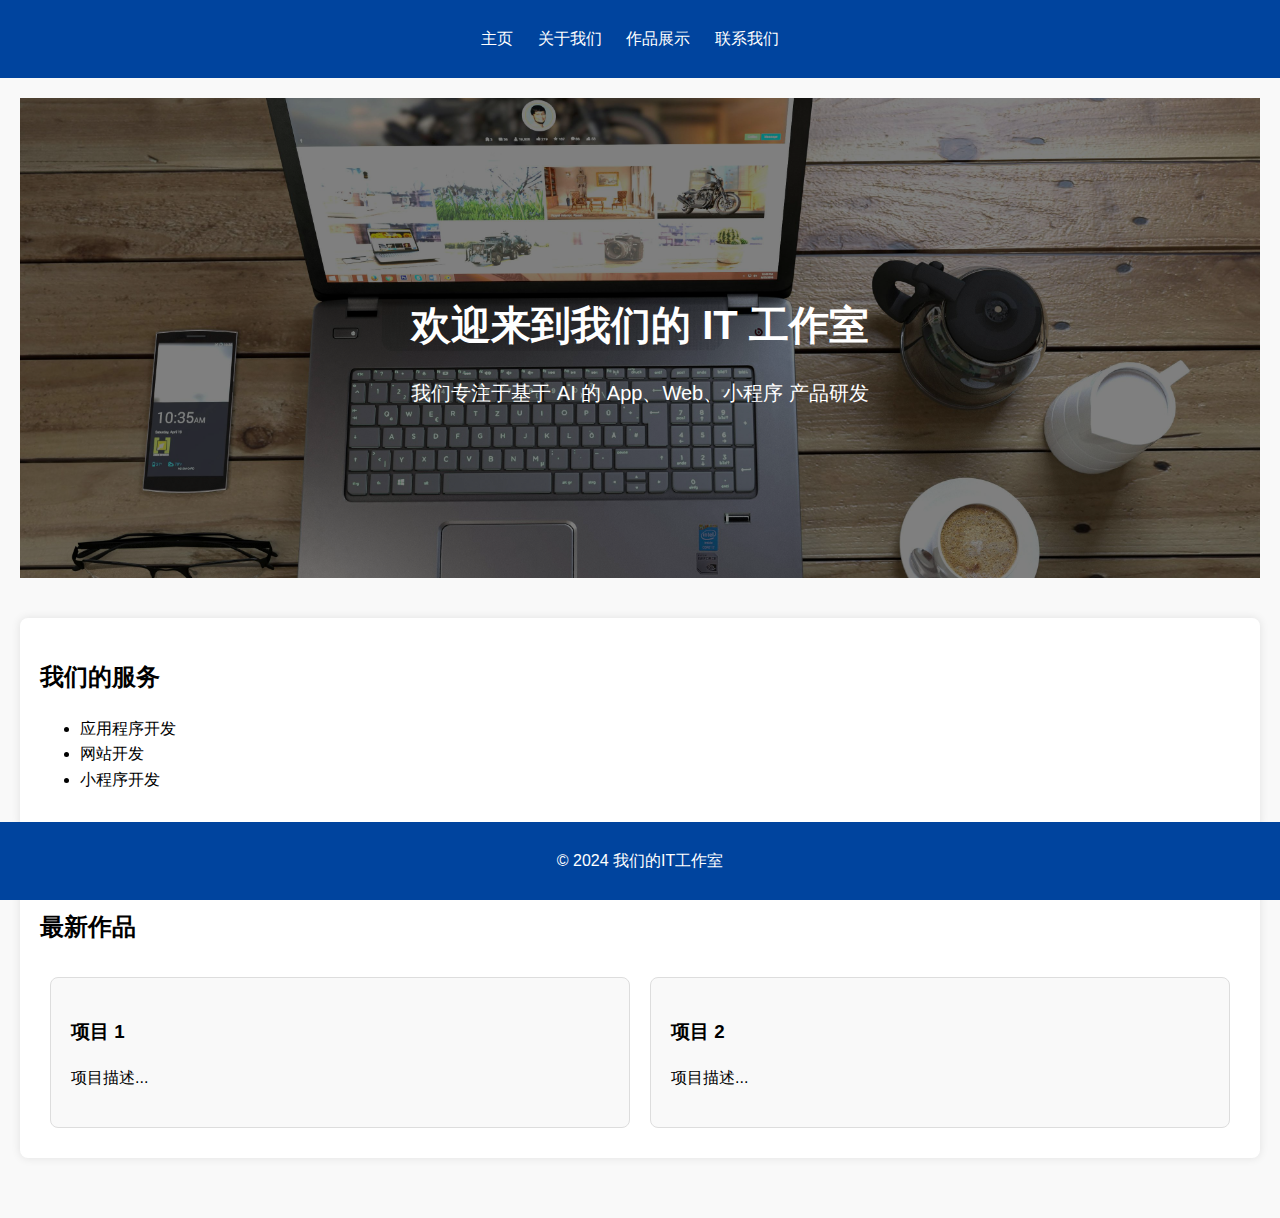
==== index.html @ 65e98220 "Update index.html" ====
<!DOCTYPE html>
<html lang="zh">
<head>
    <!-- Google Tag Manager -->
<script>(function(w,d,s,l,i){w[l]=w[l]||[];w[l].push({'gtm.start':
new Date().getTime(),event:'gtm.js'});var f=d.getElementsByTagName(s)[0],
j=d.createElement(s),dl=l!='dataLayer'?'&l='+l:'';j.async=true;j.src=
'https://www.googletagmanager.com/gtm.js?id='+i+dl;f.parentNode.insertBefore(j,f);
})(window,document,'script','dataLayer','GTM-WS6SR9TG');</script>
<!-- End Google Tag Manager -->
    <meta charset="UTF-8">
    <meta name="viewport" content="width=device-width, initial-scale=1.0">
    <title>我们的IT工作室</title>
    <link rel="stylesheet" href="style.css">
</head>
<body>
<!-- Google Tag Manager (noscript) -->
<noscript><iframe src="https://www.googletagmanager.com/ns.html?id=GTM-WS6SR9TG"
height="0" width="0" style="display:none;visibility:hidden"></iframe></noscript>
<!-- End Google Tag Manager (noscript) -->
    <header>
        <nav>
            <ul>
                <li><a href="index.html">主页</a></li>
                <li><a href="about.html">关于我们</a></li>
                <li><a href="projects.html">作品展示</a></li>
                <li><a href="contact.html">联系我们</a></li>
            </ul>
        </nav>
    </header>
    <main>
        <section class="intro">
            <h1>欢迎来到我们的 IT 工作室</h1>
            <p>我们专注于基于 AI 的 App、Web、小程序 产品研发</p>
        </section>
        <section class="services">
            <h2>我们的服务</h2>
            <ul>
                <li>应用程序开发</li>
                <li>网站开发</li>
                <li>小程序开发</li>
            </ul>
        </section>
        <section class="projects">
            <h2>最新作品</h2>
            <div class="project-list">
                <div class="project-item">
                    <h3>项目 1</h3>
                    <p>项目描述...</p>
                </div>
                <div class="project-item">
                    <h3>项目 2</h3>
                    <p>项目描述...</p>
                </div>
            </div>
        </section>
    </main>
    <footer>
        <p>&copy; 2024 我们的IT工作室</p>
    </footer>
    <script src="script.js"></script>
</body>
</html>
---- style.css ----
body {
    font-family: Arial, sans-serif;
    margin: 0;
    padding: 0;
    line-height: 1.6;
    background-color: #f9f9f9;
}

header {
    background: #00449e;
    color: #fff;
    padding: 10px 0;
    text-align: center;
}

nav ul {
    list-style: none;
    padding: 0;
}

nav ul li {
    display: inline;
    margin-right: 20px;
}

nav ul li a {
    color: #fff;
    text-decoration: none;
}

main {
    padding: 20px;
}

footer {
    background: #00449e;
    color: #fff;
    text-align: center;
    padding: 10px 0;
    position: fixed;
    bottom: 0;
    width: 100%;
}

.intro, .services, .projects, .team, .contact {
    margin-bottom: 40px;
}

.intro {
    background-color: #00449e;
    color: #fff;
    padding: 40px;
    text-align: center;
}

.services, .projects, .team, .contact {
    background-color: #fff;
    border-radius: 8px;
    padding: 20px;
    box-shadow: 0 0 10px rgba(0,0,0,0.1);
}

.project-list, .team-list {
    display: flex;
    flex-wrap: wrap;
}

.project-item, .team-member {
    flex: 1 1 300px;
    margin: 10px;
    padding: 20px;
    border: 1px solid #ddd;
    background-color: #f9f9f9;
    border-radius: 8px;
}

form {
    display: flex;
    flex-direction: column;
}

form label {
    margin-bottom: 5px;
}

form input, form textarea {
    margin-bottom: 10px;
    padding: 10px;
    border: 1px solid #ddd;
    border-radius: 4px;
}

form button {
    padding: 10px;
    background: #00449e;
    color: #fff;
    border: none;
    cursor: pointer;
    border-radius: 4px;
}

.intro {
    background: url('background.jpg') no-repeat center center;
    background-size: cover; /* 确保图片覆盖整个背景 */
    color: #fff;
    padding: 40px 20px; /* 增加左右内边距 */
    text-align: center;
    min-height: 400px; /* 确保背景图片区域足够高 */
    display: flex;
    align-items: center; /* 垂直居中对齐 */
    justify-content: center; /* 水平居中对齐 */
    position: relative;
    flex-direction: column; /* 使子元素垂直排列 */
}

.intro::before {
    content: '';
    position: absolute;
    top: 0;
    left: 0;
    right: 0;
    bottom: 0;
    background: rgba(0, 0, 0, 0.5); /* 添加半透明黑色覆盖层 */
    z-index: 1;
}

.intro h1, .intro p {
    position: relative;
    z-index: 2;
}

.intro h1 {
    font-size: 2.5em; /* 增加标题字体大小 */
    margin-bottom: 20px; /* 增加标题和段落之间的间距 */
}

.intro p {
    font-size: 1.25em; /* 增加段落字体大小 */
    max-width: 800px; /* 限制段落最大宽度 */
    margin: 0 auto; /* 使段落居中 */
}

.contact {
    background-color: #fff;
    border-radius: 8px;
    padding: 20px;
    box-shadow: 0 0 10px rgba(0,0,0,0.1);
    text-align: center;
}

.contact h1 {
    font-size: 2em;
    margin-bottom: 20px;
}

.contact p {
    font-size: 1.25em;
    margin-bottom: 20px;
}

.contact-info {
    list-style: none;
    padding: 0;
    font-size: 1.1em;
    text-align: left; /* 将文本左对齐 */
    display: inline-block; /* 使列表项内容居中对齐父容器 */
    margin: 0 auto; /* 水平居中 */
}

.contact-info li {
    margin-bottom: 10px;
}

.contact-info a {
    color: #00449e;
    text-decoration: none;
}

.contact-info a:hover {
    text-decoration: underline;
}
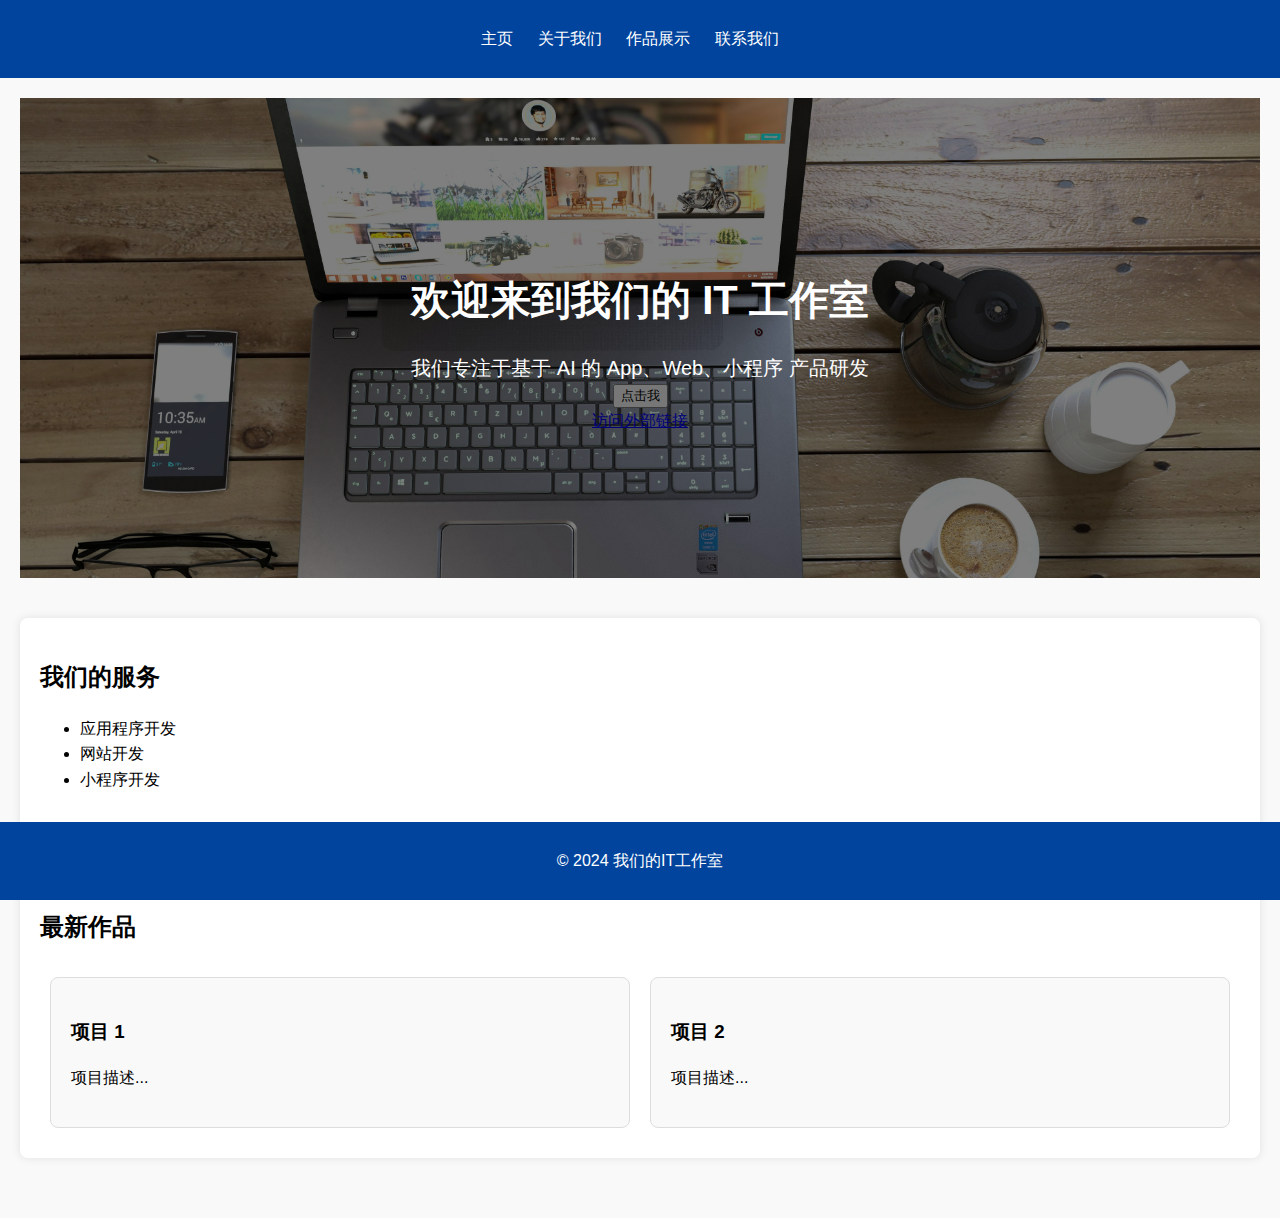
==== commit 877c9294: "Update index.html" ====
--- a/index.html
+++ b/index.html
@@ -32,6 +32,10 @@
         <section class="intro">
             <h1>欢迎来到我们的 IT 工作室</h1>
             <p>我们专注于基于 AI 的 App、Web、小程序 产品研发</p>
+            <!-- 新增按钮 -->
+            <button onclick="alert('按钮已点击')">点击我</button>
+            <!-- 新增跳转链接 -->
+            <a href="https://example.com" target="_blank">访问外部链接</a>
         </section>
         <section class="services">
             <h2>我们的服务</h2>
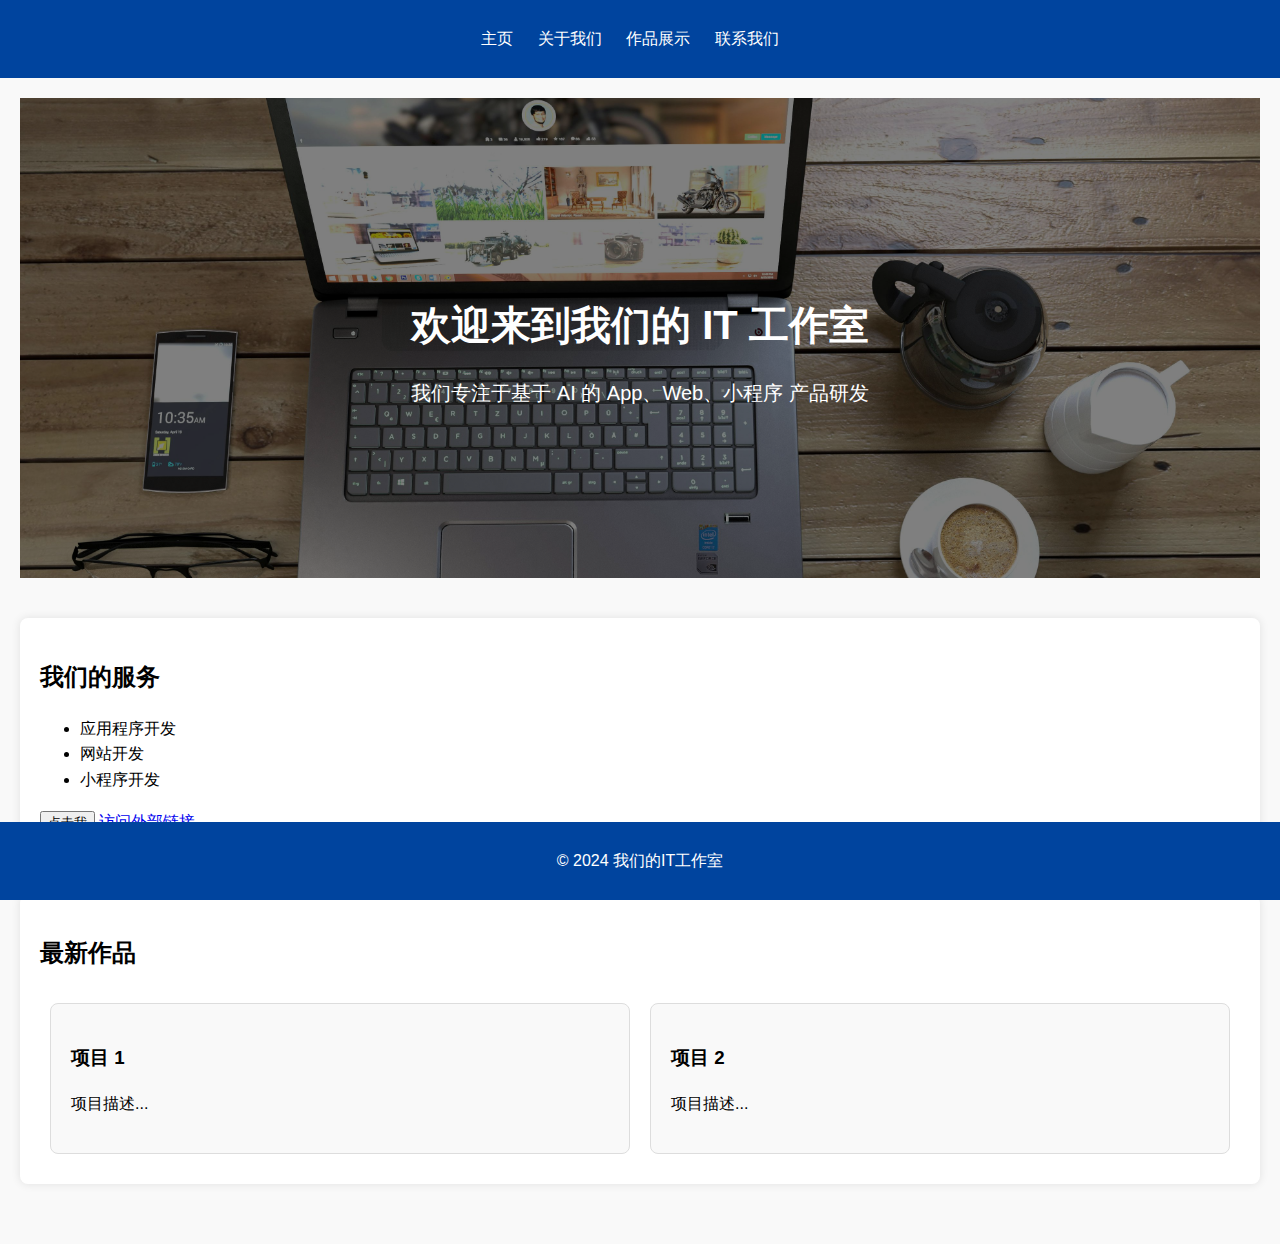
==== commit 549b67ff: "Update index.html" ====
--- a/index.html
+++ b/index.html
@@ -1,17 +1,17 @@
 <!DOCTYPE html>
 <html lang="zh">
 <head>
-    <!-- Google Tag Manager -->
+    <meta charset="UTF-8">
+    <meta name="viewport" content="width=device-width, initial-scale=1.0">
+    <title>我们的IT工作室</title>
+    <link rel="stylesheet" href="style.css">
+     <!-- Google Tag Manager -->
 <script>(function(w,d,s,l,i){w[l]=w[l]||[];w[l].push({'gtm.start':
 new Date().getTime(),event:'gtm.js'});var f=d.getElementsByTagName(s)[0],
 j=d.createElement(s),dl=l!='dataLayer'?'&l='+l:'';j.async=true;j.src=
 'https://www.googletagmanager.com/gtm.js?id='+i+dl;f.parentNode.insertBefore(j,f);
 })(window,document,'script','dataLayer','GTM-WS6SR9TG');</script>
 <!-- End Google Tag Manager -->
-    <meta charset="UTF-8">
-    <meta name="viewport" content="width=device-width, initial-scale=1.0">
-    <title>我们的IT工作室</title>
-    <link rel="stylesheet" href="style.css">
 </head>
 <body>
 <!-- Google Tag Manager (noscript) -->
@@ -32,10 +32,6 @@
         <section class="intro">
             <h1>欢迎来到我们的 IT 工作室</h1>
             <p>我们专注于基于 AI 的 App、Web、小程序 产品研发</p>
-            <!-- 新增按钮 -->
-            <button onclick="alert('按钮已点击')">点击我</button>
-            <!-- 新增跳转链接 -->
-            <a href="https://example.com" target="_blank">访问外部链接</a>
         </section>
         <section class="services">
             <h2>我们的服务</h2>
@@ -44,6 +40,10 @@
                 <li>网站开发</li>
                 <li>小程序开发</li>
             </ul>
+            <!-- 新增按钮 -->
+            <button onclick="alert('按钮已点击')">点击我</button>
+            <!-- 新增跳转链接 -->
+            <a href="https://example.com" target="_blank">访问外部链接</a>
         </section>
         <section class="projects">
             <h2>最新作品</h2>
